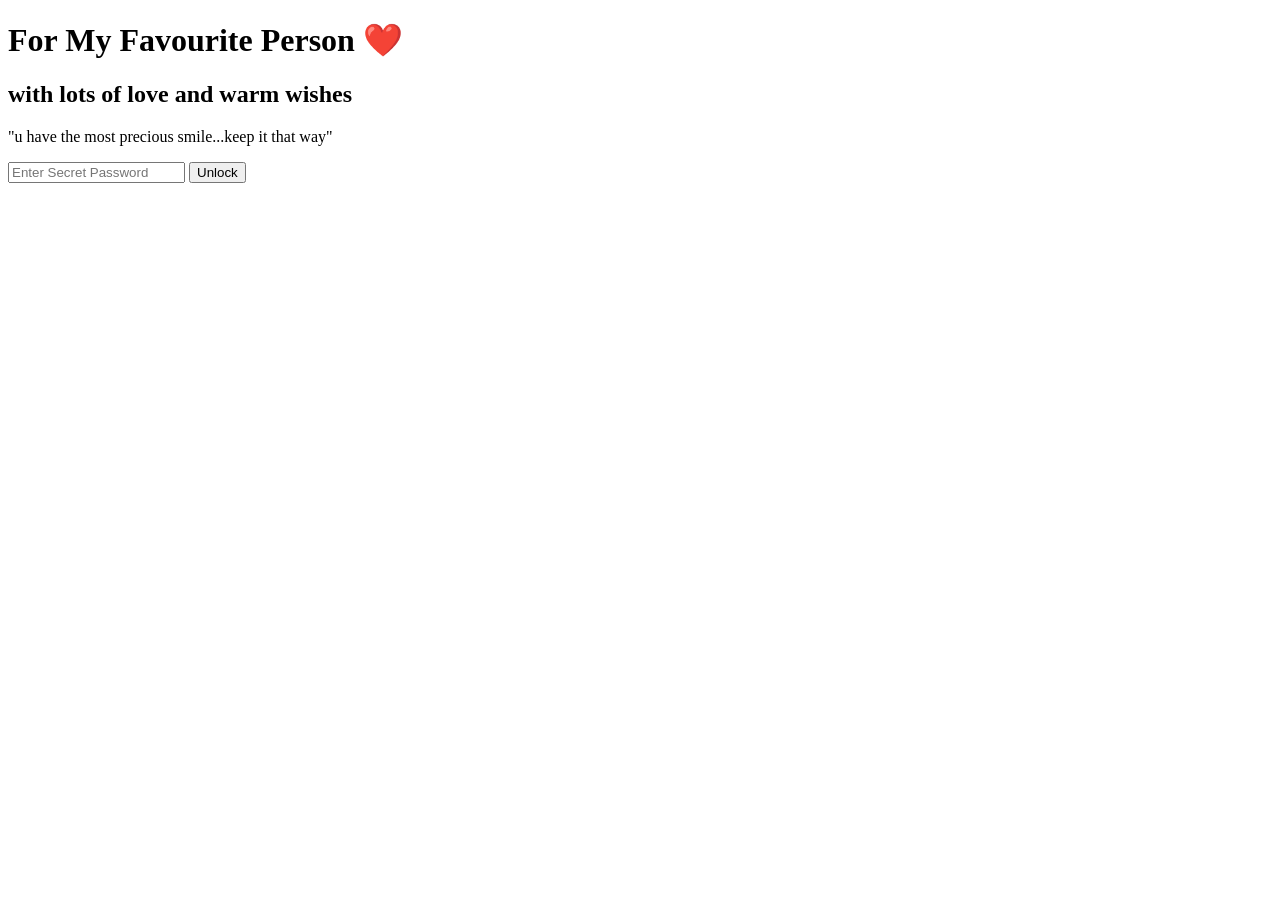
==== index.html @ 2bb0d3ac "Add files via upload" ====
<!DOCTYPE html>
<html lang="en">

<head>

<meta charset="UTF-8">
<meta name="viewport" content="width=device-width, initial-scale=1.0">

<title>my fav day❤️</title>

<link rel="stylesheet" href="css/style.css">

<link rel="preconnect" href="https://fonts.googleapis.com">
<link rel="preconnect" href="https://fonts.gstatic.com" crossorigin>

<link href="https://fonts.googleapis.com/css2?family=Cormorant+Garamond:wght@300;400;600;700&family=Great+Vibes&display=swap" rel="stylesheet">

</head>

<body>

<div class="container">

<div class="paper">
    <div class="corner top-left"></div>
<div class="corner top-right"></div>
<div class="corner bottom-left"></div>
<div class="corner bottom-right"></div>

<h1>For My Favourite Person ❤️ </h1>

<h2>with lots of love and warm wishes</h2>

<p class="quote">
"u have the most precious smile...keep it that way"
</p>

<input
type="password"
id="password"
placeholder="Enter Secret Password">

<button onclick="checkPassword()">
Unlock
</button>


<p id="message"></p>

</div>

</div>

<script src="js/script.js"></script>

</body>

</html>
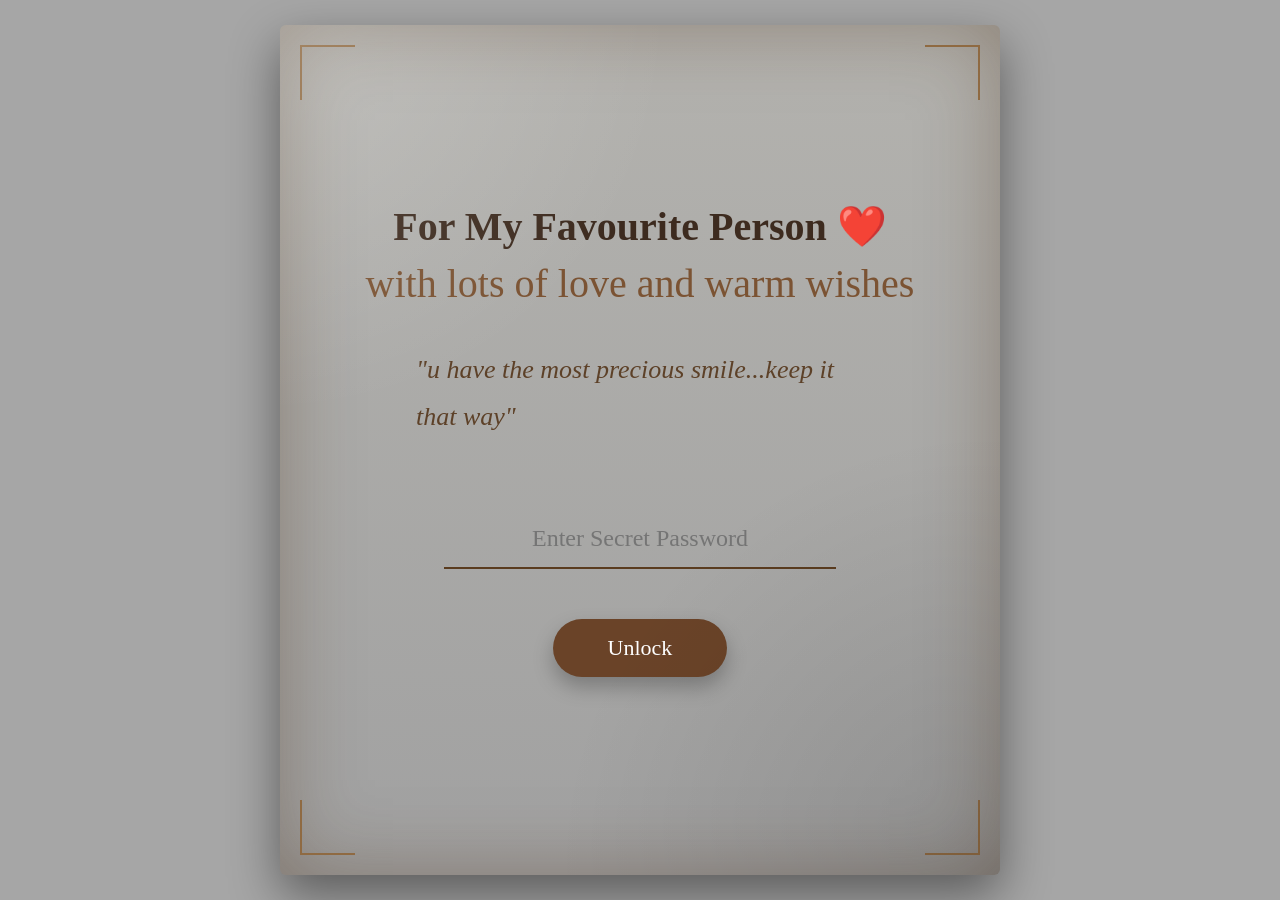
==== commit 09fda9ce: "Add files via upload" ====
--- a/index.html
+++ b/index.html
@@ -8,7 +8,7 @@
 
 <title>my fav day❤️</title>
 
-<link rel="stylesheet" href="css/style.css">
+<link rel="stylesheet" href="style.css">
 
 <link rel="preconnect" href="https://fonts.googleapis.com">
 <link rel="preconnect" href="https://fonts.gstatic.com" crossorigin>
--- a/style.css
+++ b/style.css
@@ -0,0 +1,582 @@
+*{
+margin:0;
+padding:0;
+box-sizing:border-box;
+}
+
+body{
+
+height:100vh;
+
+display:flex;
+justify-content:center;
+align-items:center;
+
+background:
+linear-gradient(rgba(0,0,0,.35),
+rgba(0,0,0,.35)),
+url("../assets/wood.jpg");
+
+background-size:cover;
+
+background-position:center;
+background-size:cover;
+background-position:center;
+
+font-family:'Cormorant Garamond',serif;
+
+}
+
+.container{
+
+width:100%;
+display:flex;
+justify-content:center;
+align-items:center;
+
+}
+
+.paper{
+
+    width:720px;
+    height:850px;
+
+    background:
+    linear-gradient(rgba(255,248,220,.15),rgba(0,0,0,.03)),
+    url("../assets/paper.jpg");
+
+    background-size:cover;
+    background-position:center;
+
+    border-radius:6px;
+
+    padding:80px;
+
+    position:relative;
+
+    display:flex;
+    flex-direction:column;
+    justify-content:center;
+    align-items:center;
+
+    box-shadow:
+    0 20px 50px rgba(0,0,0,.45);
+
+    overflow:hidden;
+
+
+
+}
+.paper{
+
+animation:float 5s ease-in-out infinite;
+
+}
+@keyframes float{
+
+0%{
+
+transform:translateY(0px);
+
+}
+
+50%{
+
+transform:translateY(-8px);
+
+}
+
+100%{
+
+transform:translateY(0px);
+
+}
+
+}
+.paper::before{
+
+content:"";
+
+position:absolute;
+
+top:0;
+left:0;
+right:0;
+bottom:0;
+
+box-shadow:
+inset 0 0 80px rgba(73,42,18,.35);
+
+pointer-events:none;
+
+}
+.paper::after{
+
+content:"";
+
+position:absolute;
+
+inset:0;
+
+background:
+
+radial-gradient(circle at top left,
+rgba(255,255,255,.18),
+transparent 35%),
+
+radial-gradient(circle at bottom right,
+rgba(0,0,0,.12),
+transparent 40%);
+
+pointer-events:none;
+
+}
+
+@keyframes fade{
+
+from{
+
+opacity:0;
+
+transform:translateY(30px);
+
+}
+
+to{
+
+opacity:1;
+
+transform:translateY(0);
+
+}
+
+}
+
+h1{
+
+font-size:40px;
+
+color:#3d2b1f;
+
+margin-bottom:10px;
+
+}
+
+h2{
+
+font-family:'Great Vibes',cursive;
+
+font-size:40px;
+
+font-weight:normal;
+
+margin-bottom:40px;
+
+color:#7b5333;
+
+}
+
+.quote{
+
+font-size:26px;
+
+font-style:italic;
+
+line-height:1.8;
+
+width:80%;
+
+color:#5d4128;
+
+margin-bottom:70px;
+
+}
+
+input{
+
+width:70%;
+
+padding:15px;
+
+background:transparent;
+
+border:none;
+
+border-bottom:2px solid #5a3c1f;
+
+font-size:24px;
+
+text-align:center;
+
+outline:none;
+
+font-family:'Cormorant Garamond',serif;
+
+}
+
+button{
+
+
+margin-top:50px;
+
+padding:16px 55px;
+
+font-size:22px;
+
+font-family:'Cormorant Garamond';
+
+background:#6a4328;
+
+color:white;
+
+border:none;
+
+border-radius:40px;
+
+cursor:pointer;
+
+transition:.4s;
+
+box-shadow:
+
+0 10px 20px rgba(0,0,0,.25);
+
+}
+
+button:hover{
+
+background:#4d301c;
+
+transform:translateY(-3px);
+
+}
+
+
+
+#message{
+
+margin-top:20px;
+
+font-size:22px;
+
+color:#b30000;
+
+}
+.corner{
+
+position:absolute;
+
+width:55px;
+
+height:55px;
+
+border:2px solid #8f6a42;
+
+}
+
+.top-left{
+
+top:20px;
+left:20px;
+
+border-right:none;
+border-bottom:none;
+
+}
+
+.top-right{
+
+top:20px;
+right:20px;
+
+border-left:none;
+border-bottom:none;
+
+}
+
+.bottom-left{
+
+bottom:20px;
+left:20px;
+
+border-right:none;
+border-top:none;
+
+}
+
+.bottom-right{
+
+bottom:20px;
+right:20px;
+
+border-left:none;
+border-top:none;
+
+}
+/* Fade Animation */
+
+.fade-out{
+
+    animation:fadeOut 1.2s forwards;
+
+}
+
+@keyframes fadeOut{
+
+    from{
+
+        opacity:1;
+        transform:scale(1);
+
+    }
+
+    to{
+
+        opacity:0;
+        transform:scale(.95);
+
+    }
+
+}
+/* ===========================
+   WELCOME PAGE
+=========================== */
+
+.welcome-body{
+
+    display:flex;
+    justify-content:center;
+    align-items:center;
+
+    height:100vh;
+
+    background:
+    linear-gradient(rgba(0,0,0,.35),rgba(0,0,0,.35)),
+    url("../assets/wood.jpg");
+
+    background-size:cover;
+    background-position:center;
+
+}
+
+.welcome-paper{
+
+    width:760px;
+
+    min-height:760px;
+
+    background:
+    linear-gradient(rgba(255,248,220,.15),rgba(0,0,0,.03)),
+    url("../assets/paper.jpg");
+
+    background-size:cover;
+    background-position:center;
+
+    padding:70px;
+
+    text-align:center;
+
+    border-radius:8px;
+
+    box-shadow:0 20px 50px rgba(0,0,0,.45);
+
+    animation:fade 1s;
+}
+
+.welcome-paper h1{
+
+    font-family:'Great Vibes',cursive;
+
+    font-size:60px;
+
+    color:#6a4328;
+
+    margin-bottom:45px;
+
+}
+
+.welcome-text{
+
+    font-size:28px;
+
+    line-height:1.8;
+
+    color:#4a3321;
+
+    text-align:center;
+
+}
+/* ===========================
+   MEMORY MENU
+=========================== */
+
+.menu-body{
+
+display:flex;
+justify-content:center;
+align-items:center;
+
+height:100vh;
+
+background:
+linear-gradient(rgba(0,0,0,.35),rgba(0,0,0,.35)),
+url("../assets/wood.jpg");
+
+background-size:cover;
+background-position:center;
+
+}
+
+.menu-paper{
+
+width:900px;
+
+background:
+linear-gradient(rgba(255,248,220,.15),rgba(0,0,0,.03)),
+url("../assets/paper.jpg");
+
+background-size:cover;
+background-position:center;
+
+padding:60px;
+
+border-radius:8px;
+
+text-align:center;
+
+box-shadow:0 20px 50px rgba(0,0,0,.45);
+
+}
+
+.menu-paper h1{
+
+font-family:'Great Vibes',cursive;
+font-size:62px;
+color:#6a4328;
+
+}
+
+.subtitle{
+
+margin-top:15px;
+margin-bottom:45px;
+
+font-size:24px;
+color:#5b4028;
+
+}
+
+.cards{
+
+display:flex;
+justify-content:space-between;
+gap:30px;
+
+}
+
+.card{
+
+flex:1;
+
+background:rgba(255,255,255,.25);
+
+padding:35px 20px;
+
+border-radius:15px;
+
+text-decoration:none;
+
+color:#4a2e18;
+
+transition:.4s;
+
+border:2px solid rgba(90,60,35,.2);
+
+}
+
+.card:hover{
+
+transform:translateY(-10px);
+
+background:rgba(255,255,255,.45);
+
+box-shadow:0 15px 25px rgba(0,0,0,.25);
+
+}
+
+.emoji{
+
+font-size:60px;
+
+margin-bottom:20px;
+
+}
+
+.card h2{
+
+font-size:34px;
+
+margin-bottom:15px;
+
+}
+
+.card p{
+
+font-size:20px;
+
+line-height:1.6;
+
+}
+/* ---------- Floating Heart ---------- */
+
+.heart{
+
+    position:absolute;
+
+    font-size:28px;
+
+    pointer-events:none;
+
+    animation:floatHeart 1.5s linear forwards;
+
+    z-index:9999;
+
+}
+
+@keyframes floatHeart{
+
+0%{
+
+opacity:1;
+
+transform:translateY(0) scale(.8);
+
+}
+
+100%{
+
+opacity:0;
+
+transform:translateY(-150px) scale(1.4);
+
+}
+
+}
+
+
+/* Smooth Image Transition */
+
+#previewImage{
+
+transition:.35s;
+
+}
+
+
+/* Selected Image */
+
+.gallery img{
+
+border:3px solid transparent;
+
+}
